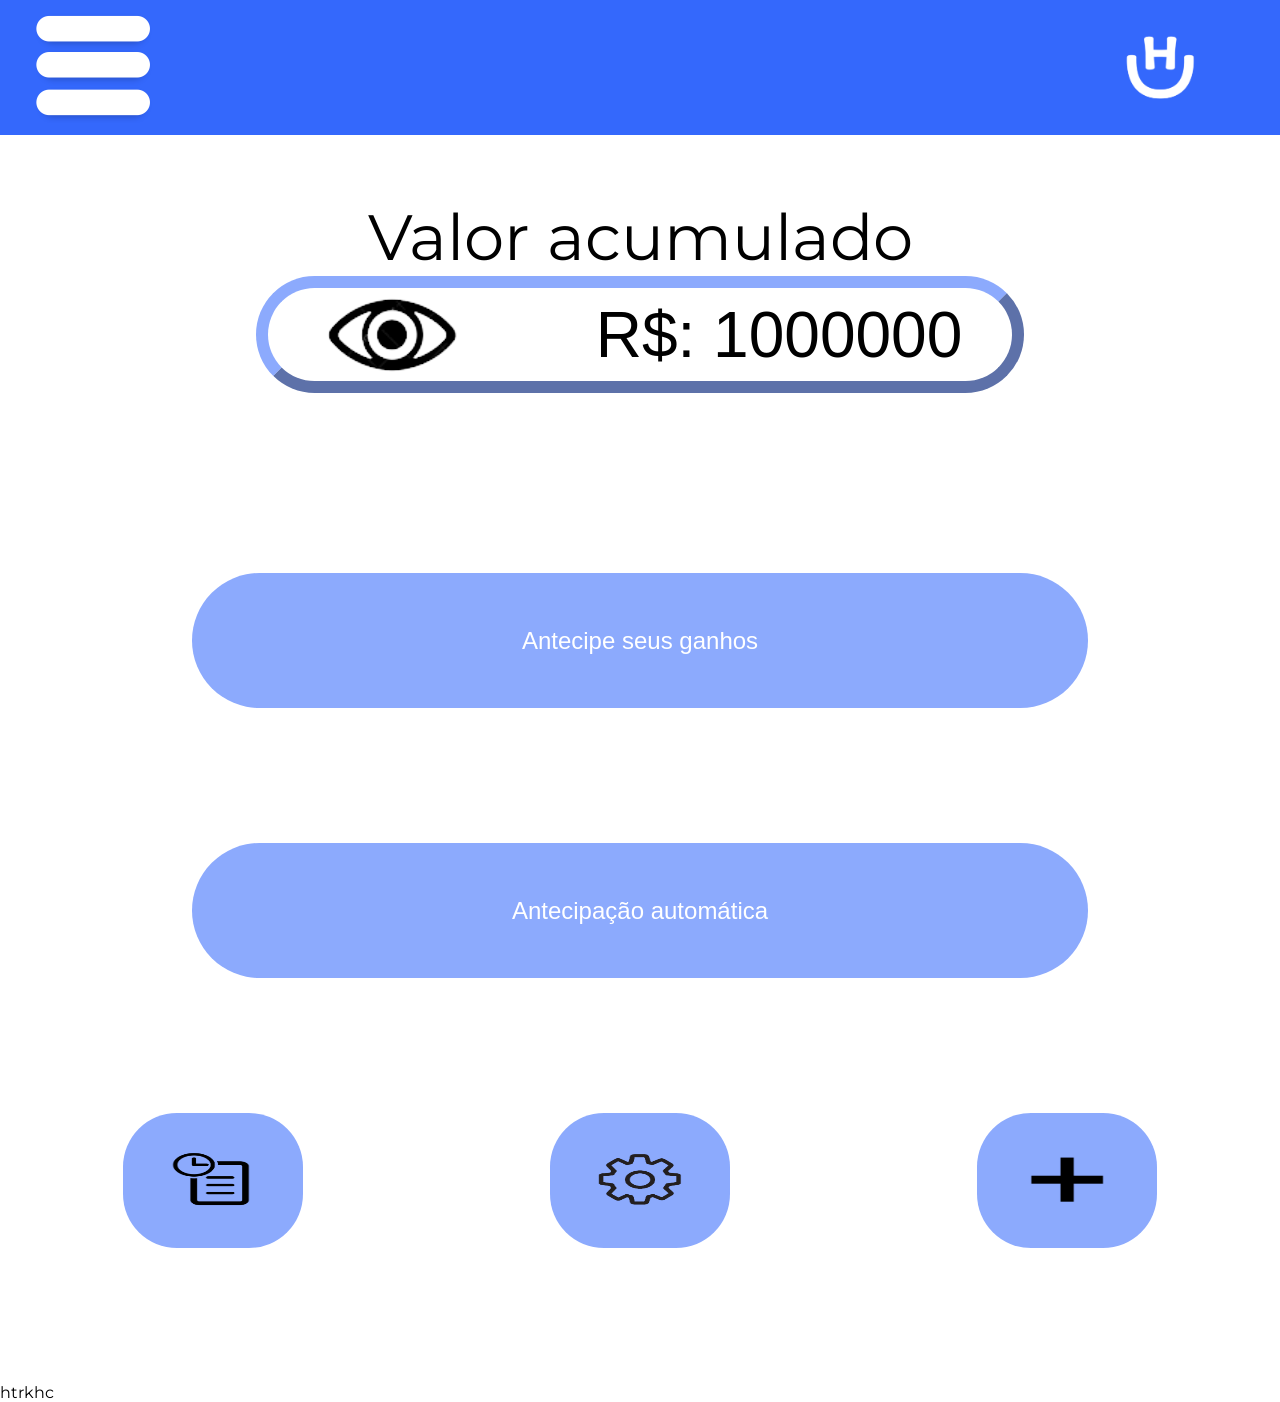
==== docs/index.html @ 14cbadc2 "." ====
<!DOCTYPE html>
<html>
<head>
    <meta charset="UTF-8">
    <link rel="preconnect" href="https://fonts.googleapis.com">
    <link rel="preconnect" href="https://fonts.gstatic.com" crossorigin>
    <link href="https://fonts.googleapis.com/css2?family=Montserrat:wght@100;300&display=swap" rel="stylesheet">
    <link rel="stylesheet" href="mainHoteleiro.css">
    <title>tela principal</title>
</head>
<body>
    <div id="desktop">
        <header>
             <img class="icon" src="menu.png">
             <img src="hub_logo.png">
        </header>
        <div class="background">
            <label class="valueLetter">Valor acumulado</label>
            <button class="value">
                <img class="eye" src="olho_aberto.png">
                <div class="number">R$: 1000000</div>
            </button>
        </div>
        <div class="background2">
            <button class="midButton">
                Antecipe seus ganhos
            </button>
            <button class="midButton">
                Antecipação automática
            </button>
        </div>
        <div class="background3">
            <button class="footerButton">
                <img src="extrato.png" class="iconButton">
            </button>
            <button class="footerButton">
                <img src="configurações2.png" class="iconButton">
            </button>
            <button class="footerButton">
                <img src="saiba_mais.png" class="iconButton">
            </button>
        </div>
    </div>
    <div id="mobile">
        <div>
            htrkhc
        </div>
    </div>
</body>
</html>
---- docs/mainHoteleiro.css ----
body {
        margin: 0;
        font-family: 'Montserrat', sans-serif;
    }

    header {
        width: 100vw;
        height: 15vh;
        background-color: #3468FC;
        display: flex;
        justify-content: space-between;
    }

    .icon {
        margin-left: 2vw;
    }

    .valueLetter {
        font-size: 5vw;

    }

    .background {
        text-align: center;
        margin-top: 7vh;
        display: flex;
        flex-direction: column;
        align-items: center;
    }

    .value {
        display: flex;

        width: 60%;
        height: 10%;
        border-radius: 10vw;
        border-color: #8CAAFD;
        border-width: 1vw;
        justify-content: center;
        font-size: 5vw;
        background-color: white;
        align-items: center;
        text-align: center;
        align-content: center;
    }

    .eye {
        margin-right: 10vw;
    }

    .background2 {
        background-color: #ffffff;
        margin-top: 20vh;
        display: flex;
        flex-direction: column;
        align-items: center;
    }

    .midButton {
        height: 15vh;
        width: 70vw;
        background-color: #8CAAFD;
        border-radius: 10vw;
        border: 0;
        color: #ffffff;
        font-size: 150%;
        margin-bottom: 15vh;
    }

    .background3 {
        background-color: #ffffff;
        display: flex;
        flex-direction: row;
        justify-content: space-around;
        height: 30vh;
    }

    .footerButton {
        justify-content: space-evenly;
        height: 50%;
        max-height: 200px;
        width: 40%;
        max-width: 180px;
        border-radius: 6vh;
        border: 0;
        background-color: #8CAAFD;
    }

    .iconButton {
        height: 40%;
        width: 50%;
    }
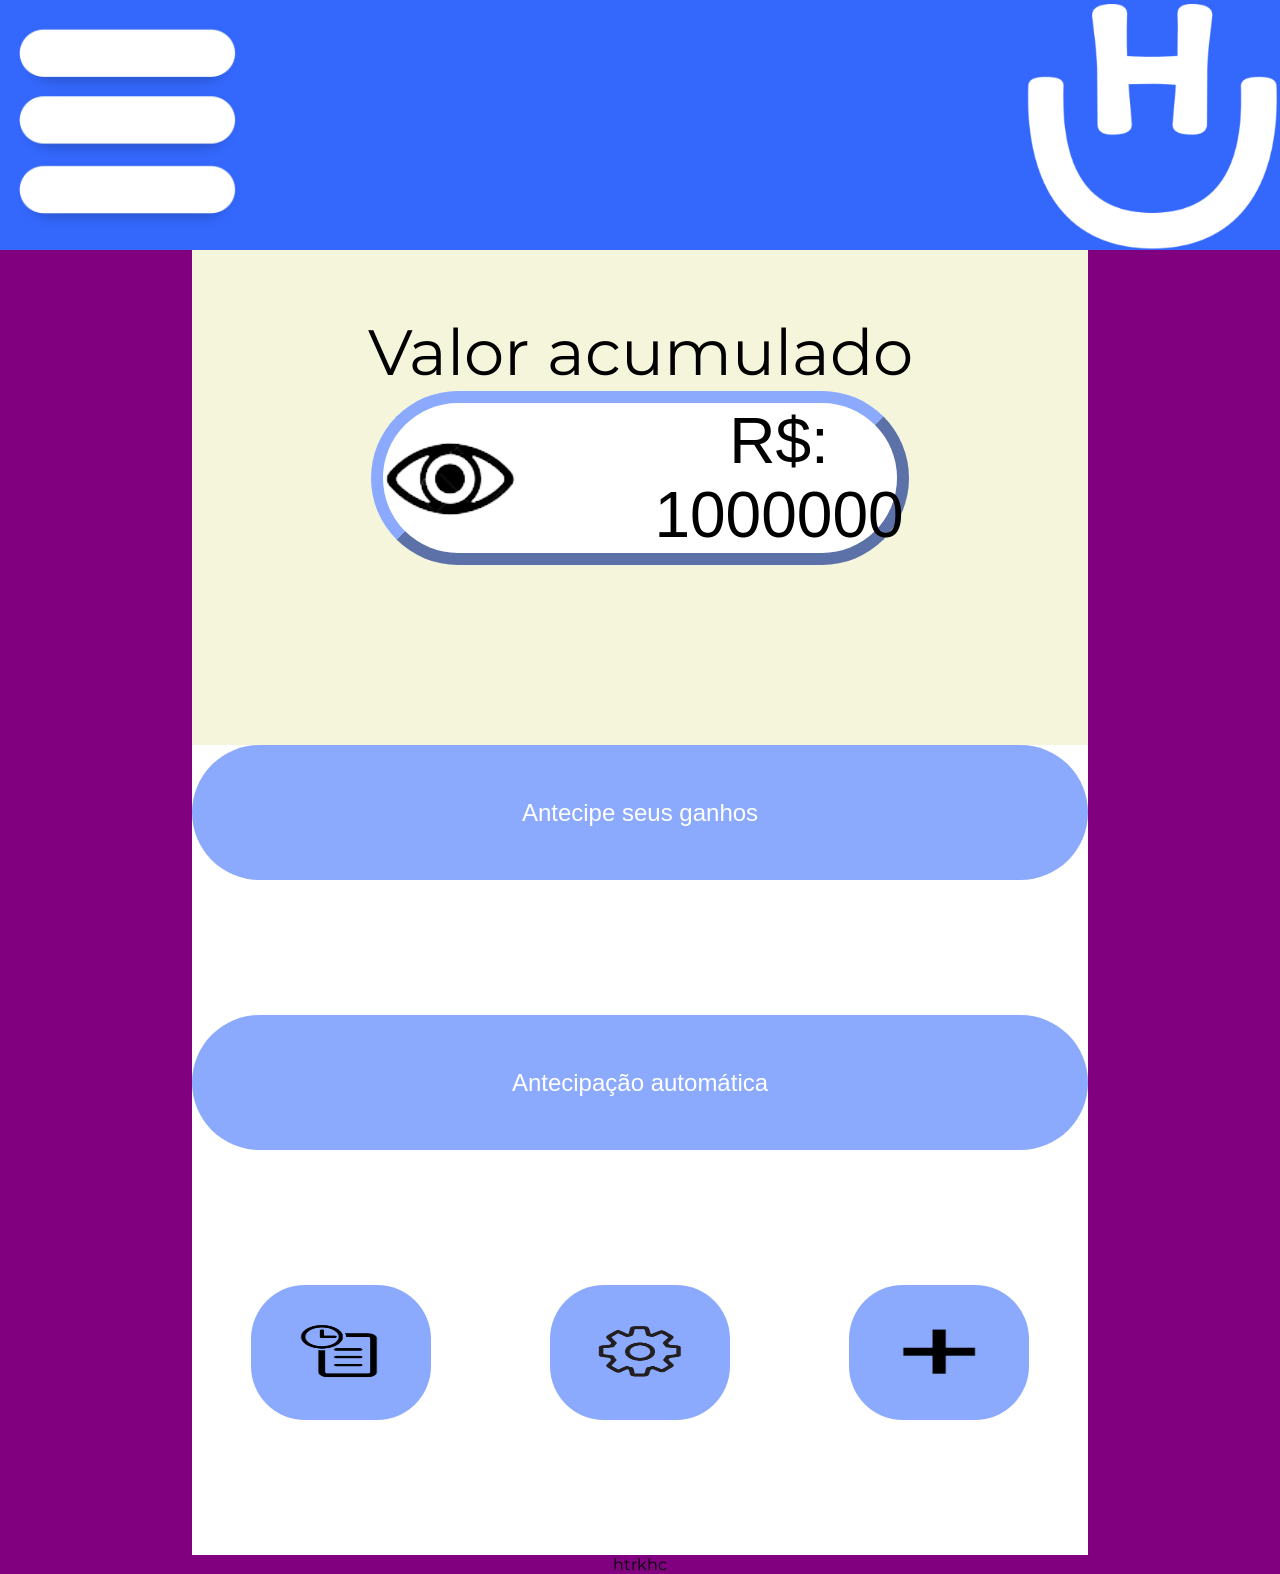
==== commit cca26ef0: "," ====
--- a/docs/index.html
+++ b/docs/index.html
@@ -9,42 +9,44 @@
     <title>tela principal</title>
 </head>
 <body>
+    <div class = "header">
+                <img class="icon" src="menu.png">
+                <img src="hub_logo.png" class = "logo">
+            </div>
     <div id="desktop">
-        <header>
-             <img class="icon" src="menu.png">
-             <img src="hub_logo.png">
-        </header>
-        <div class="background">
-            <label class="valueLetter">Valor acumulado</label>
-            <button class="value">
-                <img class="eye" src="olho_aberto.png">
-                <div class="number">R$: 1000000</div>
-            </button>
-        </div>
-        <div class="background2">
-            <button class="midButton">
-                Antecipe seus ganhos
-            </button>
-            <button class="midButton">
-                Antecipação automática
-            </button>
-        </div>
-        <div class="background3">
-            <button class="footerButton">
-                <img src="extrato.png" class="iconButton">
-            </button>
-            <button class="footerButton">
-                <img src="configurações2.png" class="iconButton">
-            </button>
-            <button class="footerButton">
-                <img src="saiba_mais.png" class="iconButton">
-            </button>
-        </div>
-    </div>
-    <div id="mobile">
-        <div>
-            htrkhc
-        </div>
+            
+            <div id="mobile">
+                <div class="background">
+                    <label class="valueLetter">Valor acumulado</label>
+                    <button class="value">
+                        <img class="eye" src="olho_aberto.png">
+                        <div class="number">R$: 1000000</div>
+                    </button>
+                </div>
+                <div class="background2">
+                    <button class="midButton">
+                        Antecipe seus ganhos
+                    </button>
+                    <button class="midButton">
+                        Antecipação automática
+                    </button>
+                </div>
+                <div class="background3">
+                    <button class="footerButton">
+                        <img src="extrato.png" class="iconButton">
+                    </button>
+                    <button class="footerButton">
+                        <img src="configurações2.png" class="iconButton">
+                    </button>
+                    <button class="footerButton">
+                        <img src="saiba_mais.png" class="iconButton">
+                    </button>
+                </div>
+            </div>
+                <div>
+                    htrkhc
+                </div>
+            </div>
     </div>
 </body>
 </html>
--- a/docs/mainHoteleiro.css
+++ b/docs/mainHoteleiro.css
@@ -1,93 +1,112 @@
-    body {
-        margin: 0;
-        font-family: 'Montserrat', sans-serif;
-    }
+body {
+    background-color: black;
+    margin: 0;
+    font-family: 'Montserrat', sans-serif;
 
-    header {
-        width: 100vw;
-        height: 15vh;
-        background-color: #3468FC;
-        display: flex;
-        justify-content: space-between;
-    }
+    justify-content: row;
+}
+#mobile {
+    background-color: beige;
+}
+#desktop {
+    width: 100%;
+    height: 100%;
+    background-color: purple;
+    display: flex;
+    flex-direction: column;
+    align-items: center;
 
-    .icon {
-        margin-left: 2vw;
-    }
+    
+}
+.header {
+    width: 100%;
+    height: 250px;
+    background-color: #3468FC;
+    display: flex;
+    justify-content: space-between;
+}
 
-    .valueLetter {
-        font-size: 5vw;
+.icon {
 
-    }
+    width: 20%;
+}
+.logo {
+    width: 20%;
+}
 
-    .background {
-        text-align: center;
-        margin-top: 7vh;
-        display: flex;
-        flex-direction: column;
-        align-items: center;
-    }
+.valueLetter {
+    font-size: 5vw;
 
-    .value {
-        display: flex;
+}
 
-        width: 60%;
-        height: 10%;
-        border-radius: 10vw;
-        border-color: #8CAAFD;
-        border-width: 1vw;
-        justify-content: center;
-        font-size: 5vw;
-        background-color: white;
-        align-items: center;
-        text-align: center;
-        align-content: center;
-    }
+.background {
+    text-align: center;
+    margin-top: 7vh;
+    display: flex;
+    flex-direction: column;
+    align-items: center;
+}
 
-    .eye {
-        margin-right: 10vw;
-    }
+.value {
+    display: flex;
 
-    .background2 {
-        background-color: #ffffff;
-        margin-top: 20vh;
-        display: flex;
-        flex-direction: column;
-        align-items: center;
-    }
+    width: 60%;
+    height: 10%;
+    border-radius: 10vw;
+    border-color: #8CAAFD;
+    border-width: 1vw;
+    justify-content: center;
+    font-size: 5vw;
+    background-color: white;
+    align-items: center;
+    text-align: center;
+    align-content: center;
+}
 
-    .midButton {
-        height: 15vh;
-        width: 70vw;
-        background-color: #8CAAFD;
-        border-radius: 10vw;
-        border: 0;
-        color: #ffffff;
-        font-size: 150%;
-        margin-bottom: 15vh;
-    }
+.eye {
+    margin-right: 10vw;
+}
 
-    .background3 {
-        background-color: #ffffff;
-        display: flex;
-        flex-direction: row;
-        justify-content: space-around;
-        height: 30vh;
-    }
+.background2 {
+    background-color: #ffffff;
+    margin-top: 20vh;
+    display: flex;
+    flex-direction: column;
+    align-items: center;
+}
 
-    .footerButton {
-        justify-content: space-evenly;
-        height: 50%;
-        max-height: 200px;
-        width: 40%;
-        max-width: 180px;
-        border-radius: 6vh;
-        border: 0;
-        background-color: #8CAAFD;
-    }
+.midButton {
+    height: 15vh;
+    width: 70vw;
+    background-color: #8CAAFD;
+    border-radius: 10vw;
+    border: 0;
+    color: #ffffff;
+    font-size: 150%;
+    margin-bottom: 15vh;
+}
 
-    .iconButton {
-        height: 40%;
-        width: 50%;
-    }
+.background3 {
+    background-color: #ffffff;
+    display: flex;
+    flex-direction: row;
+    justify-content: space-around;
+    height: 30vh;
+}
 
+.footerButton {
+    justify-content: space-evenly;
+    height: 50%;
+    max-height: 200px;
+    width: 40%;
+    max-width: 180px;
+    border-radius: 6vh;
+    border: 0;
+    background-color: #8CAAFD;
+}
+
+.iconButton {
+    height: 40%;
+    width: 50%;
+}
+
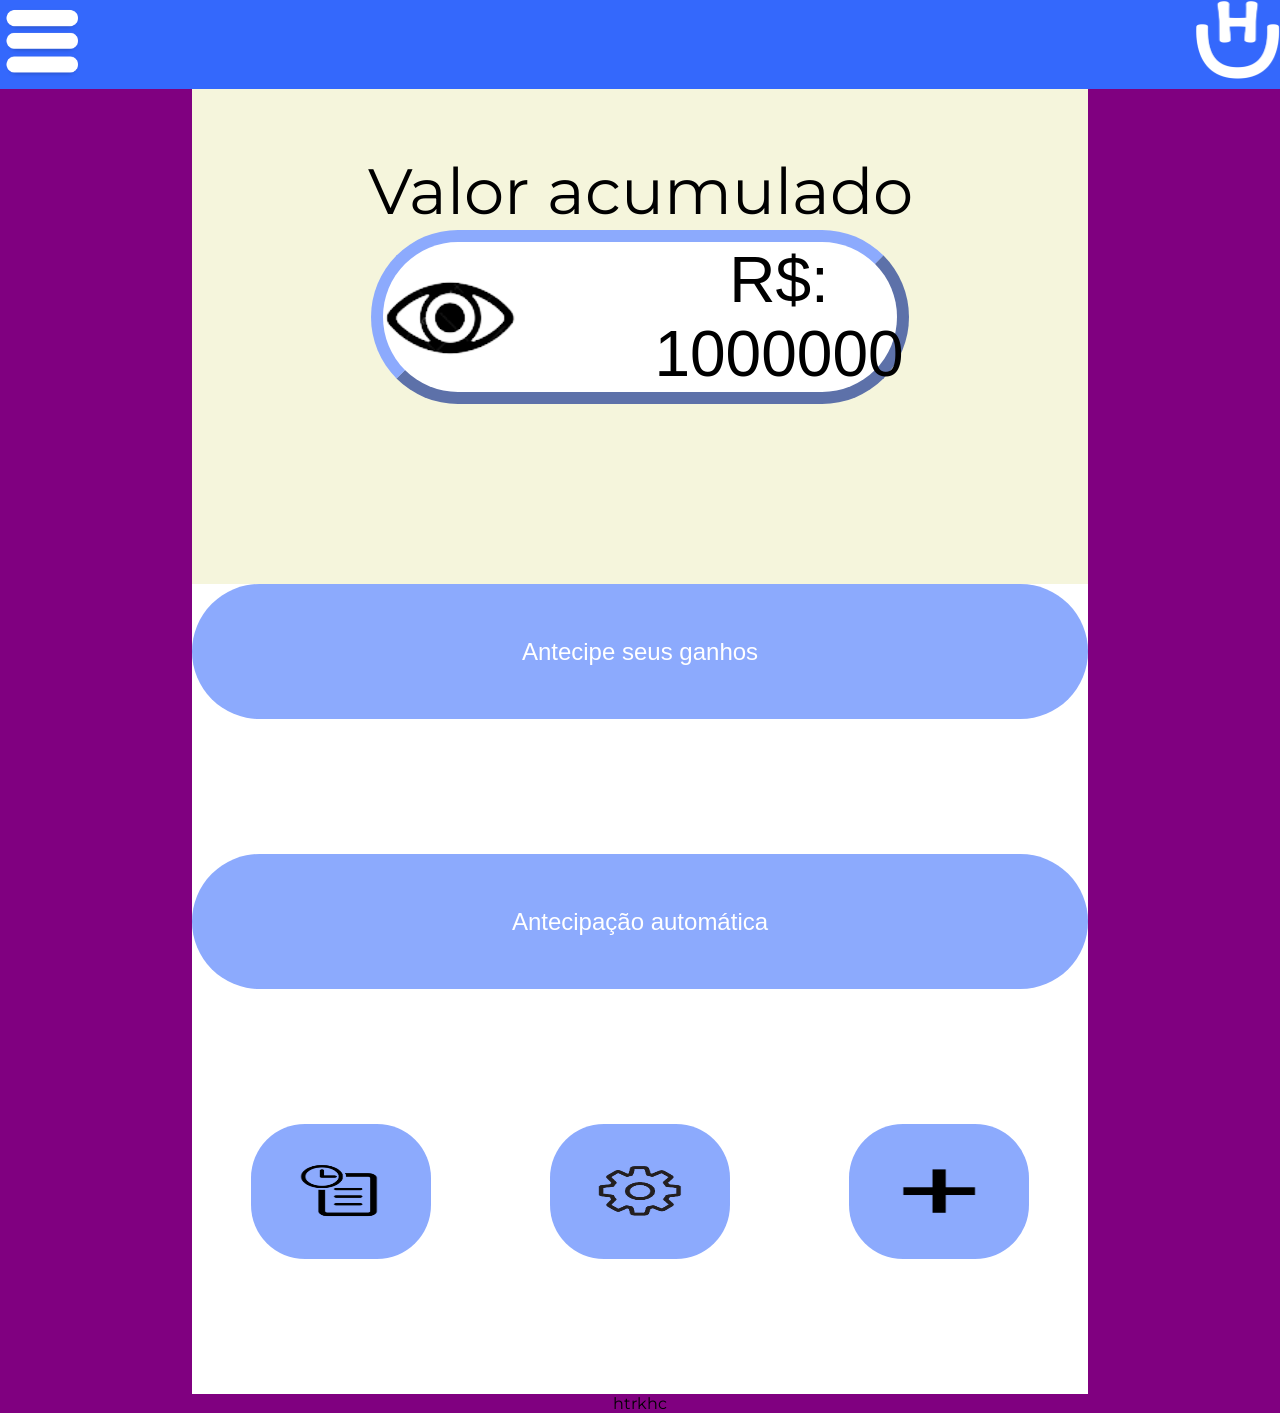
==== commit 829fed86: "," ====
--- a/docs/index.html
+++ b/docs/index.html
@@ -10,8 +10,12 @@
 </head>
 <body>
     <div class = "header">
-                <img class="icon" src="menu.png">
-                <img src="hub_logo.png" class = "logo">
+                <div class="leftSide">
+                    <img class="icon" src="menu.png">
+                </div>
+                <div class="rightSide">
+                    <img src="hub_logo.png" class = "logo">
+                </div>
             </div>
     <div id="desktop">
             
--- a/docs/mainHoteleiro.css
+++ b/docs/mainHoteleiro.css
@@ -19,16 +19,26 @@
     
 }
 .header {
+    display: flex;
     width: 100%;
-    height: 250px;
+    height: 40%;
     background-color: #3468FC;
+    justify-content: space-between;
+}
+.leftSide {
+    height: 100%;
+    width: 100%;
+}
+.rightSide {
     display: flex;
-    justify-content: space-between;
+    justify-content: flex-end;
+    height: 100%;
+    width: 50%;
 }
 
 .icon {
 
-    width: 20%;
+    width: 10%
 }
 .logo {
     width: 20%;
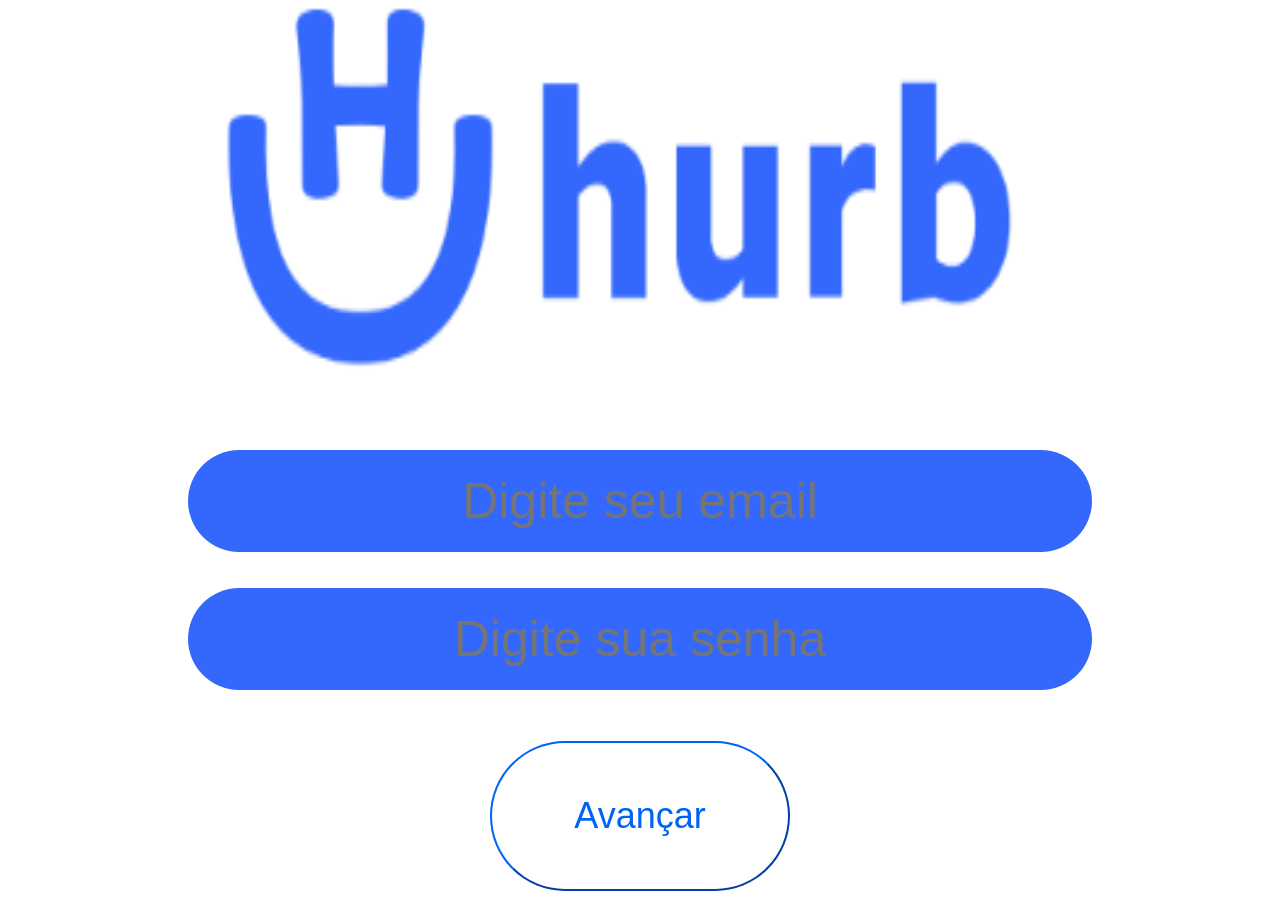
==== commit 669ff8a0: "." ====
--- a/docs/index.html
+++ b/docs/index.html
@@ -2,55 +2,27 @@
 <html>
 <head>
     <meta charset="UTF-8">
+    <link rel="stylesheet" href="login.css">
+    <script src="login.js"></script>
     <link rel="preconnect" href="https://fonts.googleapis.com">
     <link rel="preconnect" href="https://fonts.gstatic.com" crossorigin>
     <link href="https://fonts.googleapis.com/css2?family=Montserrat:wght@100;300&display=swap" rel="stylesheet">
-    <link rel="stylesheet" href="mainHoteleiro.css">
-    <title>tela principal</title>
+    <title>login</title>
 </head>
 <body>
-    <div class = "header">
-                <div class="leftSide">
-                    <img class="icon" src="menu.png">
-                </div>
-                <div class="rightSide">
-                    <img src="hub_logo.png" class = "logo">
-                </div>
-            </div>
-    <div id="desktop">
-            
-            <div id="mobile">
-                <div class="background">
-                    <label class="valueLetter">Valor acumulado</label>
-                    <button class="value">
-                        <img class="eye" src="olho_aberto.png">
-                        <div class="number">R$: 1000000</div>
-                    </button>
-                </div>
-                <div class="background2">
-                    <button class="midButton">
-                        Antecipe seus ganhos
-                    </button>
-                    <button class="midButton">
-                        Antecipação automática
-                    </button>
-                </div>
-                <div class="background3">
-                    <button class="footerButton">
-                        <img src="extrato.png" class="iconButton">
-                    </button>
-                    <button class="footerButton">
-                        <img src="configurações2.png" class="iconButton">
-                    </button>
-                    <button class="footerButton">
-                        <img src="saiba_mais.png" class="iconButton">
-                    </button>
-                </div>
-            </div>
-                <div>
-                    htrkhc
-                </div>
-            </div>
+    <div class="logo">
+        <img class="hurb" src="hurbLogo_azul.png">
+    </div>
+    <div class="background">
+        <form class="buttons"></form>
+            <input class="email" type="text" placeholder="Digite seu email">
+            <input class="password" type="password" placeholder="Digite sua senha">
+        </form>
+        </div>
+    <div class="background2">
+        <button class="check">
+             Avançar
+        </button>
     </div>
 </body>
-</html>+</html>
--- a/docs/login.css
+++ b/docs/login.css
@@ -0,0 +1,86 @@
+#desktop{
+    display:block;
+}
+#mobile{
+    display:none;
+}
+
+body{
+    margin:0;
+    font-family: 'Montserrat', sans-serif;
+}
+
+.logo{
+    display:flex;
+    background-color:#ffffff;
+    height: 40vh;
+    justify-content: center;
+    align-items: center;
+}
+
+.hurb{
+    height:700px;
+    width: 1000px;
+}
+
+.background{
+    display:flex;
+    flex-direction: column;
+    align-items: center;
+    color:#DDCECE;
+    height: 40%;
+}
+
+.buttons{
+    margin-bottom: 10vh;
+    font-size: 150%;
+}
+
+
+.email{
+    margin-bottom: 4vh;
+    height: 100px;
+    width: 900px;
+    background-color: #3468FC;
+    border: 0;
+    border-radius: 10vh;
+    font-size: 50px;
+    text-align: center;
+    color:#ffffff;
+
+}
+
+.password{
+    margin-bottom: 4vh;
+    height: 100px;
+    width: 900px;
+    background-color: #3468FC;
+    border: 0;
+    border-radius: 10vh;
+    font-size:50px;
+    text-align: center;
+    color:#ffffff;
+}
+
+.background2{
+    background-color:#ffffff;
+    height: 20vh;
+    width: 100%;
+    align-items: center;
+    display:flex;
+    flex-direction: row;
+    justify-content: center;
+    font-size: 150%;
+}
+
+.check{
+    background-color: #ffffff;
+    color:#0063F7;
+    height: 150px;
+    width: 300px;
+    border:6;
+    border-radius: 10vw;
+    border-color: #0063F7;
+    font-size: 150%;
+}
+
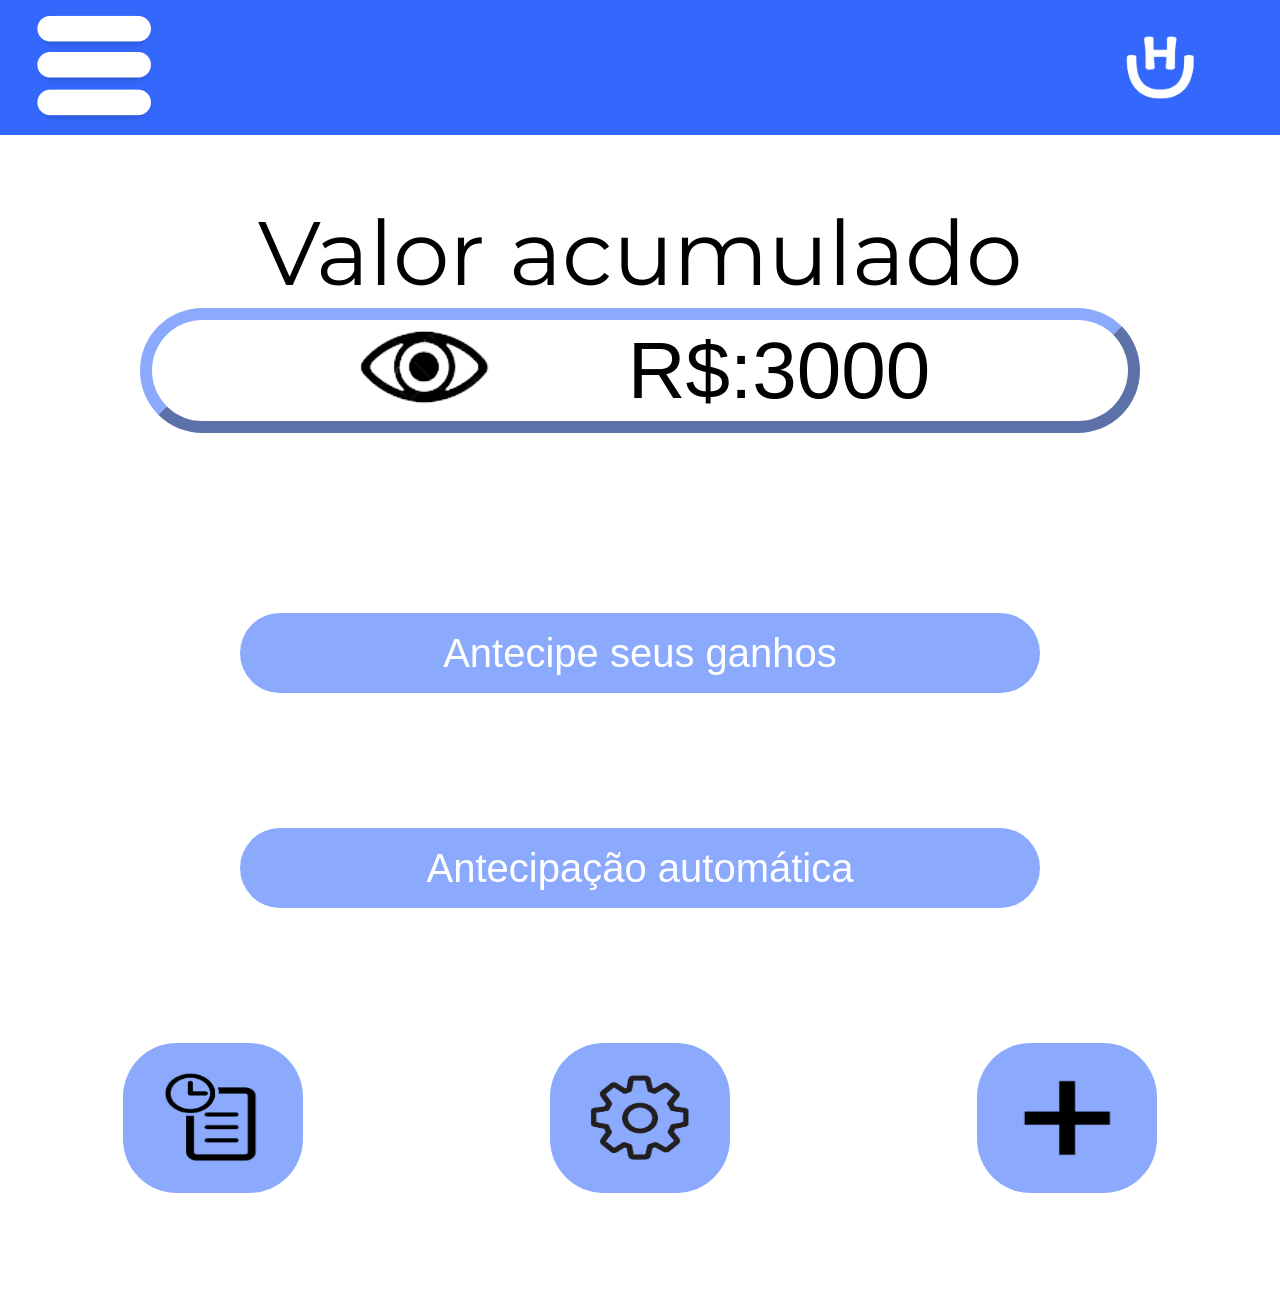
==== commit 7b9106e2: ".3" ====
--- a/docs/index.html
+++ b/docs/index.html
@@ -2,27 +2,43 @@
 <html>
 <head>
     <meta charset="UTF-8">
-    <link rel="stylesheet" href="login.css">
-    <script src="login.js"></script>
     <link rel="preconnect" href="https://fonts.googleapis.com">
     <link rel="preconnect" href="https://fonts.gstatic.com" crossorigin>
     <link href="https://fonts.googleapis.com/css2?family=Montserrat:wght@100;300&display=swap" rel="stylesheet">
-    <title>login</title>
+    <link rel="stylesheet" href="mainHoteleiro.css">
+    <title>tela principal</title>
 </head>
 <body>
-    <div class="logo">
-        <img class="hurb" src="hurbLogo_azul.png">
-    </div>
+    <header>
+        <img class="icon" src="menu.png">
+        <img src="hub_logo.png">
+    </header>
     <div class="background">
-        <form class="buttons"></form>
-            <input class="email" type="text" placeholder="Digite seu email">
-            <input class="password" type="password" placeholder="Digite sua senha">
-        </form>
+        <label class="valueLetter">Valor acumulado</label>
+        <button class="value">
+            <img class="eye" src="olho_aberto.png">
+            R$:3000
+        </button>
         </div>
-    <div class="background2">
-        <button class="check">
-             Avançar
-        </button>
+        <div class="background2">
+            <button class="midButton">
+                Antecipe seus ganhos
+            </button>
+            <button class="midButton">
+                Antecipação automática
+            </button>
+        </div>
+        <div class="background3">
+            <button class="footerButton">
+                <img src="extrato.png" class="iconButton">
+            </button>
+            <button class="footerButton">
+                <img src="configurações2.png" class="iconButton">
+            </button>
+            <button class="footerButton">
+                <img src="saiba_mais.png" class="iconButton">
+            </button>
+        </div>
     </div>
 </body>
-</html>
+</html>
--- a/docs/mainHoteleiro.css
+++ b/docs/mainHoteleiro.css
@@ -0,0 +1,101 @@
+    body {
+        margin: 0;
+        font-family: 'Montserrat', sans-serif;
+    }
+
+    header {
+        width: 100vw;
+        height: 15vh;
+        background-color: #3468FC;
+        display: flex;
+        justify-content: space-between;
+    }
+
+    .icon {
+        margin-left: 3vh;
+        
+    }
+
+    .valueLetter {
+        font-size: 90px;
+
+    }
+
+    .background {
+        text-align: center;
+        margin-top: 7vh;
+        display: flex;
+        flex-direction: column;
+        align-items: center;
+        width: 100vw;
+    }
+
+    .value {
+        display: flex;
+        width: 1000px;
+        height: 125px;
+        border-radius: 10vw;
+        border-color: #8CAAFD;
+        border-width: 1vw;
+        justify-content: center;
+        font-size: 80px;
+        background-color: white;
+        align-items: center;
+        text-align: center;
+        align-content: center;
+    }
+
+    .eye {
+        margin-right: 10vw;
+        align-self: flex-start;
+    }
+
+    .background2 {
+        background-color: #ffffff;
+        margin-top: 20vh;
+        display: flex;
+        flex-direction: column;
+        align-items: center;
+        width: 100vw;
+    }
+
+    .midButton {
+        height: 80px;
+        width: 800px;
+        background-color: #8CAAFD;
+        border-radius: 10vw;
+        border: 0;
+        color: #ffffff;
+        font-size: 40px;
+        margin-bottom: 15vh;
+    }
+
+    .background3 {
+        background-color: #ffffff;
+        display: flex;
+        flex-direction: row;
+        justify-content: space-around;
+        height: 30vh;
+        width: 100vw;
+    }
+
+    .footerButton {
+        justify-content: space-evenly;
+        height:150px;
+        max-height: 200px;
+        width: 2000px;
+        max-width: 180px;
+        border-radius: 6vh;
+        border: 0;
+        background-color: #8CAAFD;
+    }
+
+    .iconButton {
+        height:90px;
+        width: 100px;
+    }
+    .number{
+        height: 20px;
+        width: 40px;
+    }
+
